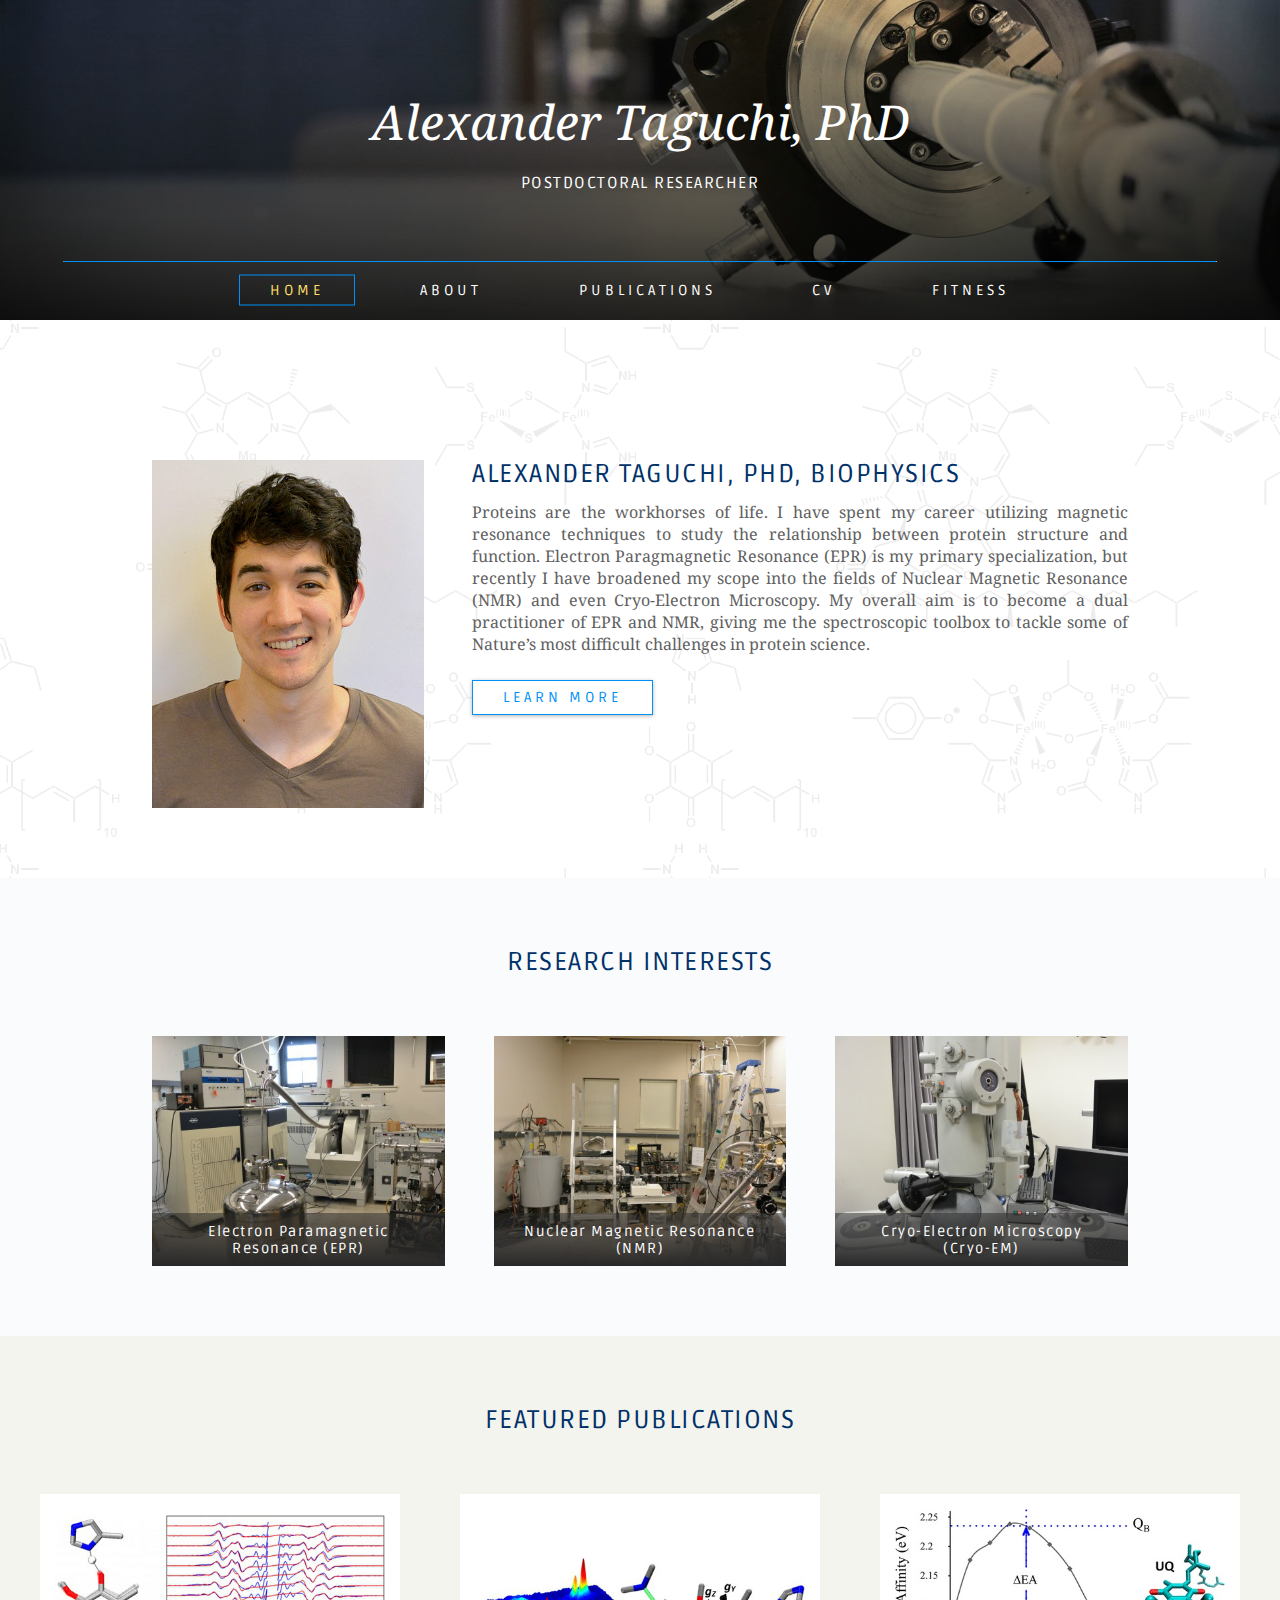
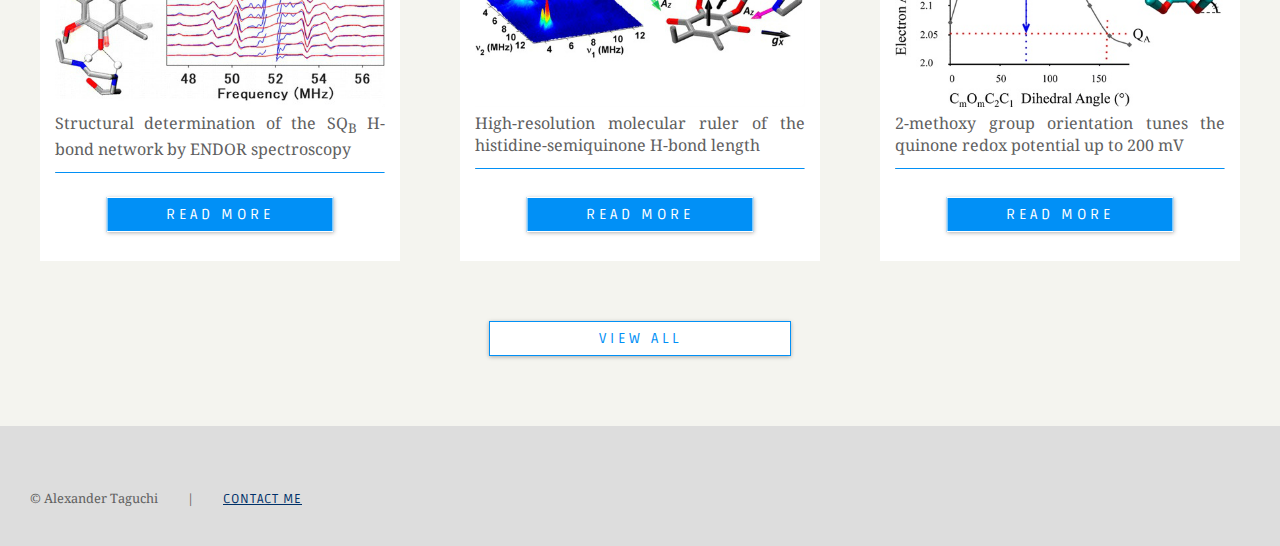
==== index.html @ fdbe2402 "Add all existing files" ====
<!DOCTYPE HTML>
<html lang="en">
	<head>
		<meta charset="UTF-8">
		<meta name="viewport" content="width=device-width, initial-scale=1">
		<meta name="description" content="Welcome to the personal website of Alexander Taguchi, PhD.">
		<title>Alexander Taguchi, PhD</title>
		<link rel="stylesheet" type="text/css" media="screen" href="css/style.css"> 
	</head>
	<body id="body">
		<div id="page">
			<header id="transparent-nav" class="top-banner">
				<div class="hero-transparent-bg">
					<div class="hero">
							<h1>Alexander Taguchi, PhD</h1>
							<h4>Postdoctoral Researcher</h4>
							<hr>
					</div>
				</div>
			</header>

			<nav id="top">
				<ul id="hamburgerMenu">
					<li id="hamburger-position">
						<input id="check01" type="checkbox" name="hamburger-menu"/>
						<label id="hamburger-label" for="check01"></label>
						<ul id="hamburger" class="hamburger-submenu">
							<li><a id="homeButton" class="nav highlighted" title="Home" href="index.html">Home</a></li>				
							<li><a id="aboutButton" class="nav" title="About" href="about.html">About</a></li>
							<li><a id="publicationsButton" class="nav" title="Publications" href="publications.html">Publications</a></li>
							<li><a class="nav" title="CV" href="file/Alexander_Taguchi_CV_112815.pdf" download>CV</a></li>
							<li><a id="fitnessButton" class="nav" title="Fitness" href="fitness.html">Fitness</a></li>
						</ul>
					</li>
				</ul>
			</nav>

			<section id="hp-main" class="hp-main parallax-white">
				<main role="main" class="center">
					<img alt="Alexander Taguchi, PhD" title="Portrait of Dr. Taguchi" src="img/alex_portrait_whiter.jpg">
					<div id="main-content" class="main-content">
						<h2>Alexander Taguchi, PhD, Biophysics</h2>
						<!-- <hr align="left" class="section-title-underline"> -->
						<p class="section-p">Proteins are the workhorses of life. I have spent my career utilizing magnetic resonance techniques to study the relationship between protein structure and function. Electron Paragmagnetic Resonance (EPR) is my primary specialization, but recently I have broadened my scope into the fields of Nuclear Magnetic Resonance (NMR) and even Cryo-Electron Microscopy. My overall aim is to become a dual practitioner of EPR and NMR, giving me the spectroscopic toolbox to tackle some of Nature’s most difficult challenges in protein science.</p>
						<a class="btn" title="Learn More" href="about.html">Learn More</a>
					</div>
				</main>
			</section>

			<section id="hp-research-interest" class="hp-research-interest shadow non-parallax">
				<div class="section-header">
					<h2 class="section-title">Research Interests</h2>
					<hr class="section-title-underline">
				</div> 

				<aside class="center">
					<div id="espin">
						<div class="espin-background research-icon" id="espin-background">
							<div class="transparent-bg">
								<h5>Electron Paramagnetic Resonance (EPR)</h5>
								<p>The total energy of a system is a unique functional of the electron density. Probing the electronic spin density distribution by EPR therefore provides precise energetic and structural information for species harboring unpaired electrons. Questions concerning the structure-function relationship of molecular systems can often be addressed at ~0.1 A resolution.</p>
							</div>
						</div>
					</div>
					<div id="nspin">
						<div class="nspin-background research-icon" id="nspin-background">
							<div class="transparent-bg">
								<h5>Nuclear Magnetic Resonance (NMR)</h5>
								<p>While the project is still in the early stages, I am attempting to structurally characterize the interaction between the alpha and beta subunits of ribonucleotide reductase by NMR. By using a mixed isotopic labeling scheme I hope to detect and assign long-range 13C-15N dipolar contacts across the subunit interface with DNP MAS experiments.</p>
							</div>
						</div>
					</div>
					<div id="cryoem">
						<div class="cryoem-background research-icon" id="cryoem-background">	
							<div class="transparent-bg">
								<h5>Cryo-Electron Microscopy (Cryo-EM)<br></h5>
								<p>While my direct involvement in this project has been limited to negative stain sample preparation and 3D particle reconstruction, we are hopeful that a collaboration with the Drennan lab at MIT will allow for a successful cryo-EM 3D reconstruction of the ribonucleotide reductase a2b2 complex. This low resolution technique is complementary to higher resolution techniques such as EPR or NMR.</p>	
							</div>		
						</div>
					</div>
				</aside>
			</section>

			<section id="hp-publications" class="hp-publications parallax-blue">
				<div class="section-header">
					<h2 class="section-title">Featured Publications</h2>
					<hr class="section-title-underline">
				</div>

				<div class="center">
					<article>
						<div class="content">
							<img alt="Hydrogen Bond Network" title="Hydrogen Bond Network" src="img/toc_hbondQB_endor_resized.jpg">
							<div class="feat-pub-content">
								<p class="section-p">Structural determination of the SQ<sub>B</sub> H-bond network by ENDOR spectroscopy</p>
								<hr>
								<a id="pubButton1" class="pubButton btn btn-abs" title="Read More" href="publications.html#featured-pub1">Read More</a>
							</div>
						</div>
					</article>
					<article>
						<div class="content">
							<img alt="Hyperfine and Nuclear Quadrupole Tensors" title="Hyperfine and Nuclear Quadrupole Tensors" src="img/toc_hyperfine_resized.jpg">
							<div class="feat-pub-content">
								<p class="section-p">High-resolution molecular ruler of the histidine-semiquinone H-bond length</p>
								<hr>
								<a id="pubButton2" class="pubButton btn btn-abs" title="Read More" href="publications.html#featured-pub2">Read More</a>
							</div>
						</div>
					</article>
					<article>
						<div class="content">
							<img alt="Tuning Cofactor Redox Potentials" title="Tuning Cofactor Redox Potentials" src="img/toc_2methoxy13C.jpg">
							<div class="feat-pub-content">
								<p class="section-p">2-methoxy group orientation tunes the quinone redox potential up to 200 mV</p>
								<hr>
								<a id="pubButton3" class="pubButton btn btn-abs" title="Read More" href="publications.html#featured-pub3">Read More</a>
							</div>
						</div>
					</article>						
				</div>	
				<div class="bottom view-all">
						<a class="btn" title="Read More" href="publications.html">View All</a>
				</div>		
			</section>

			<footer>
				<div class="footer">
					<p>&copy; Alexander Taguchi</p>
					<p>|</p>
					<a href="mailto:taguchi@mit.edu">Contact Me</a>				
				</div>
			</footer>
		</div>

		<script src="https://ajax.googleapis.com/ajax/libs/jquery/3.1.0/jquery.min.js"></script>
		<script src="script.js"></script>

	</body>
</html>
---- css/style.css ----
@import url(https://fonts.googleapis.com/css?family=Ruda:400,700|Noto+Serif:400,400italic,700italic);html,body,div,section,article,aside,header,footer,nav,h1,h2,h3,h4,h5,h6,p,blockquote,address,time,span,em,strong,img,ol,ul,li,figure,canvas,video,th,td,tr{margin:0;padding:0;border:0;vertical-align:baseline;font:inherit}address,article,aside,canvas,details,figcaption,figure,footer,header,nav,menu,nav,section,summary{display:block}body{font-family:'Noto Serif',serif;font-size:16px;font-weight:400;color:#606060;background-color:#FAFBFC;text-size-adjust:100%;-webkit-text-size-adjust:100%;-moz-text-size-adjust:100%;-ms-text-size-adjust:100%}h1{font-family:'Noto Serif',serif;margin:0 0 1em 0;font-size:3em;font-weight:400;line-height:1.1em}h2,h3,h4,h5:not(.faculty-position),h6{font-family:'Ruda',sans-serif;font-weight:400;letter-spacing:1.5px;color:#003169}h2{margin:0 0 .5em 0;font-size:1.6em;line-height:1.1em;text-transform:uppercase}h3{margin:0 0 .5em 0;font-size:1.3em}h4{margin:0 0 1.5em 0;font-size:1em;font-weight:700}h5{font-size:.9em}h6{font-size:.9em;font-weight:400}p{margin:0 0 1em 0;text-align:justify;font-size:1em}a.nav{color:#fff;text-decoration:none;border:2px solid transparent;padding:6px 30px;transition:color .7s;text-transform:uppercase}a.nav:hover{color:#0190F6}a.btn{font-family:'Ruda',sans-serif;background-color:#fff;font-weight:400;letter-spacing:4px;font-size:.9em;text-decoration:none;box-shadow:0 1px 4px rgba(0,0,0,.3);color:#0190F6;border:1px solid #0190F6;padding:8px 30px;transition:background-color .5s;transition:color .5s;transition:border .5s;text-transform:uppercase}a.btn:hover{color:#fff;background-color:#0190F6;border:1px solid #fff}.top-banner{height:320px;background:url(../img/header_banner.jpg) no-repeat center bottom;background-size:cover;position:relative}body>div{margin:0 auto;position:relative}.hero{position:absolute;text-align:center;width:100%;top:30%}.hero-transparent-bg{height:100%;background-color:#003169;background:linear-gradient(bottom,rgba(0,0,0,.8),rgba(0,0,0,0));background:-webkit-linear-gradient(bottom,rgba(0,0,0,.8),rgba(0,0,0,0));background:-moz-linear-gradient(bottom,rgba(0,0,0,.8),rgba(0,0,0,0))}.hero h1{font-style:italic;margin:0 0 .5em 0;color:#fff;width:95%;margin-left:auto;margin-right:auto}.hero h4{color:#fff;font-weight:400;text-transform:uppercase}.hero hr{border-bottom:#0190F6 1px solid;border-top:none;margin-top:68px;width:90%}nav{font-family:'Ruda',sans-serif;font-size:.9em;letter-spacing:4px;width:100%;background-color:none;position:absolute;top:260px;height:59px}nav>ul{width:100%;text-align:center;padding:1px 0;position:absolute;top:50%;transform:translate(0,-50%)}nav>ul>li{width:100%}nav>ul input{display:none}nav>ul label{display:none}.hamburger-submenu li{display:inline-block;margin:6px 1% 6px 1%}a.highlighted{color:#ffde66;background-color:none;border:solid 1px #0190F6;transition:border-bottom .3s}footer{background-color:#DDD;height:100px;padding-top:20px}.footer{margin-top:40px;margin-left:30px}footer a{color:#003169;transition:color .7s;font-size:.8em;text-transform:uppercase;font-family:'Ruda',sans-serif;letter-spacing:1px}footer a:hover{color:#ffde66}footer p{display:inline-block;font-size:.8em}footer p:nth-child(2){margin-left:2%;margin-right:2%}section{margin-bottom:0;margin-top:0;height:auto;padding-left:30px;padding-right:30px}.center{margin:auto}.section-header{text-align:center;margin-bottom:60px}.section-title-underline{border-bottom:#0190F6 1px solid;border-top:none;width:100px;display:none}.section-p{margin-bottom:30px}a[href="#top"]{position:fixed;right:20px;bottom:10px;opacity:0;cursor:default}a[href="#top"]>div{width:35px;height:35px;-moz-border-radius:5px;background-color:#afa196;margin-left:auto;margin-right:auto;margin-top:50px;transition:background-color .5s;position:relative}a[href="#top"]>div:hover{background-color:#988678}a[href="#top"]>div>div{position:absolute;top:12px;left:7.4px;width:20px;height:10px;-moz-border-radius:50px;-webkit-border-radius:50px;border-radius:0;display:block;margin:auto;background:url(../img/up_arrow.png) no-repeat center;background-size:20px 10px}.parallax-white{background:#fff url(../img/molecule_tile_brightness93_700width.png) repeat center bottom;background-attachment:fixed;padding-bottom:70px;padding-top:70px}.parallax-blue{background-color:#F4F4EF;background-attachment:fixed;padding-bottom:70px;padding-top:70px}.non-parallax{padding-top:70px;padding-bottom:70px}.hp-main{padding-top:140px}.hp-main main{max-width:1100px;width:80%}.hp-main hr{margin-bottom:20px}.hp-main img{background-color:#dbe9f2;float:left}.hp-main main::after{content:'';display:block;clear:both}.hp-main div{margin-left:320px}.hp-main main h2::after{content:'';display:block;display:none;height:.5em;width:100px;border-bottom:solid #0190F6 1px}.hp-research-interest aside{max-width:1100px;width:80%;text-align:center;display:flex;display:-webkit-box;display:-moz-box;display:-ms-flexbox;display:-webkit-flex;flex-direction:row;-webkit-flex-direction:row;-moz-flex-direction:row;justify-content:space-between;-webkit-justify-content:space-between;-moz-justify-content:space-between;align-items:center;-webkit-align-items:center;height:auto}.hp-research-interest aside>div{height:auto;width:30%}.hp-research-interest .research-icon{width:100%;margin:auto;height:230px;position:relative}.hp-research-interest .transparent-bg{background:linear-gradient(bottom,rgba(40,40,40,1),rgba(40,40,40,.5));background:-webkit-linear-gradient(bottom,rgba(40,40,40,1),rgba(40,40,40,.5));background:-moz-linear-gradient(bottom,rgba(40,40,40,1),rgba(40,40,40,.5));transition:height 0.7s;height:23%;border-radius:inherit;overflow:hidden;position:absolute;bottom:0}.hp-research-interest .transparent-bg:hover{height:100%}.hp-research-interest .transparent-bg p{height:auto;padding:15px;color:#fff;font-size:.72em}.hp-research-interest aside>div h5{color:#fff;display:block;margin:auto;font-weight:400;padding:10px 20px 10px 20px}.hp-research-interest .espin-background{background:url(../img/epr.jpg) no-repeat;background-size:cover}.hp-research-interest .nspin-background{background:url(../img/nmr.jpg) no-repeat;background-size:cover}.hp-research-interest .cryoem-background{background:url(../img/cryoem.jpg) no-repeat;background-size:cover}.hp-publications .section-header{text-align:center}.hp-publications .center{max-width:1200px;position:relative;display:flex;display:-webkit-box;display:-moz-box;display:-ms-flexbox;display:-webkit-flex;flex-direction:row;-webkit-flex-direction:row;-moz-flex-direction:row;height:auto;justify-content:space-between;-webkit-justify-content:space-between;-moz-justify-content:space-between}.hp-publications article{background-color:#fff;max-width:330px;height:auto;padding:15px 15px 80px 15px}.hp-publications .content{position:relative;height:auto;max-width:350px;margin:auto}.hp-publications .feat-pub-content{height:auto}.hp-publications article img{position:relative;background-color:#fff;max-width:100%;height:auto}.hp-publications .feat-pub-content p{margin-bottom:0}.hp-publications article hr{border-bottom:#0190F6 1px solid;border-top:none;margin-top:12px}.hp-publications .btn-abs{position:absolute;text-align:center;color:#fff;border:1px solid #fff;background-color:#0190F6;top:288px;left:50%;-webkit-transform:translateX(-50%);transform:translateX(-50%);width:50%}.hp-publications .btn-abs:hover{color:#0190F6;background-color:#fff;border:1px solid #0190F6}.hp-publications .view-all{text-align:center}.hp-publications .view-all .btn{text-decoration:none;padding-left:0;padding-right:0;margin:60px auto 0 auto;display:block;width:300px}div.pub-filter{height:50px;text-align:center;margin-bottom:20px}select#yearFilter{-webkit-appearance:none;-moz-appearance:none;border:none;box-shadow:0 1px 4px rgba(0,0,0,.3);border-radius:0;width:200px;padding-left:20px;padding-top:12px;padding-bottom:14px;padding-right:0;color:#fff;font-size:.8em;font-weight:400;font-family:'Ruda',sans-serif;cursor:pointer;background:#0190F6 url(../img/blue_dropdown.png) no-repeat 97% center;background-size:35px}.publications .accord{max-width:1100px}.publications .accord ol{list-style-position:inside}.publications .accord ul{list-style:none}.publications .accord li.list{margin:20px 0 20px 0;padding:15px;border-left:8px solid #cfc6c0;background-color:#fff;position:relative}.publications .accord li.list li{margin-top:10px;margin-bottom:10px}.publications .accord li.list:nth-last-of-type(1){margin-bottom:27%}.publications .accord li img{margin-top:10px;margin-bottom:10px;height:auto;max-width:100%}.publications .accord label{display:block;margin-top:10px}.publications .collapsibleList input[name="checkbox"]{display:none}.publications .collapsibleList input[name="checkbox"]~ul{max-height:0;transition:max-height 1s ease;overflow:hidden}.publications .collapsibleList input[name="checkbox"]:checked~ul{max-height:2500px;overflow:hidden}.publications .collapsibleList label{cursor:pointer;color:blue;font-size:.9em;font-family:monospace}.publications .collapsibleList input[name="checkbox"]:checked~label{visibility:hidden}.publications .collapsibleList input[name="checkbox"]:checked~label::before{visibility:visible;content:"[-] Abstract"}.education .center{max-width:600px}.education aside+hr{border-bottom:#99d2fb 1px solid;border-top:none;margin-bottom:40px;margin-top:40px;width:100%}.education aside{max-width:600px;margin:auto;position:relative;display:flex;display:-webkit-box;display:-moz-box;display:-ms-flexbox;display:-webkit-flex;flex-direction:row;-webkit-flex-direction:row;-moz-flex-direction:row;justify-content:space-between;-webkit-justify-content:space-between;-moz-justify-content:space-between;align-items:center;-webkit-align-items:center}.education aside:last-child{margin-bottom:0}.education-container{width:400px}.education h6{position:relative}.education h4{margin:0 0 0 0}.about .center{max-width:900px}.about .figure-right{float:right;max-width:350px;margin:7px 0 7px 20px;background-color:#afa196;color:#fff;box-shadow:0 4px 8px 0 rgba(0,0,0,.2)}.about .figure-left{float:left;max-width:350px;margin:7px 20px 7px 0;background-color:#afa196;color:#fff;box-shadow:0 4px 8px 0 rgba(0,0,0,.2)}.about img.article-img{max-width:100%;height:auto}.about figcaption{font-size:.8em;text-align:center;padding:0 5px 6px 5px;font-family:'Ruda',sans-serif;font-weight:400;letter-spacing:.3px}.masonry{max-width:1000px;margin:auto;text-align:center;column-count:2;-webkit-column-count:2;-moz-column-count:2;column-gap:1em;-webkit-column-gap:1em;-moz-column-gap:1em}.masonryItem{background-color:#fff;width:100%;height:auto;margin:0 0 1em;display:inline-block;break-inside:avoid;-webkit-column-break-inside:avoid;page-break-inside:avoid}.masonryItem hr{border:#0190F6 1px solid;border-top:none;margin-bottom:25px;margin-top:20px}.masonryContent{padding:20px;height:auto;border-top:8px solid #cfc6c0}.fitnessImages{height:auto;max-width:100%}.masonry p{margin-top:10px;margin-bottom:0}.masonry .videoWrapper{position:relative;padding-bottom:56.25%;padding-top:25px;height:0}.masonry .videoWrapper iframe{position:absolute;top:0;left:0;width:100%;height:100%}@media screen and (max-width:1200px){.hp-main main{max-width:90%}.hp-publications .center{max-width:900px}.hp-publications article{max-width:235px}.hp-publications .btn-abs{top:253px}.hp-research-interest aside{max-width:none;width:90%;flex-direction:column;-webkit-flex-direction:column;-moz-flex-direction:column;height:950px}.hp-research-interest aside>div{width:90%}.hp-research-interest .research-icon{width:50%;height:270px;float:left}.hp-research-interest aside>div:nth-child(2) .research-icon{float:right}.hp-research-interest .transparent-bg{top:0%;left:100%;width:100%;height:100%;transition:none;background:none}.hp-research-interest aside>div:nth-child(2) .transparent-bg{top:0%;left:-100%;width:100%;height:100%;transition:none}.hp-research-interest aside>div h5{padding:20px 20px 10px 20px;color:#606060;font-size:1em}.hp-research-interest .transparent-bg p{padding:10px 20px 20px 20px;color:#606060;font-size:.8em}}@media screen and (max-width:900px){h1{font-size:2.3em}.top-banner{position:fixed;width:100%;z-index:2;background:none;background-color:rgba(0,100,172,1);opacity:1;height:70px;transition:background-color .3s ease-out;display:flex;display:-webkit-box;display:-moz-box;display:-ms-flexbox;display:-webkit-flex;flex-direction:column;-webkit-flex-direction:column;-moz-flex-direction:column;justify-content:center;-webkit-justify-content:center;-moz-justify-content:center;align-items:stretch;-webkit-align-items:stretch}.hero-transparent-bg{background:none;height:initial}.hero{position:static;width:95%;margin:auto}.hero h1{width:auto;text-align:left;margin:0 0 0 0}.hero h4{text-align:left;margin:0;font-size:.7em;color:#ddd7d2}nav{z-index:3;top:0}nav>ul{transform:none}nav>ul>li{position:fixed;top:25px}nav>ul label,nav>ul label:before,nav>ul label:after{cursor:pointer;border-radius:1px;height:5px;width:35px;background:white;position:absolute;display:block;content:'';transition:all 500ms ease-in-out}nav>ul label{top:50%;right:3%;top:50%;transform:translate(0%,-50%)}nav>ul label:before{top:-10px}nav>ul label:after{bottom:-10px}nav>ul input:checked+label{background-color:transparent}nav>ul input:checked+label:before,nav>ul input:checked+label:after{top:0;bottom:0}nav>ul input:checked+label:before{transform:rotate(45deg)}nav>ul input:checked+label:after{transform:rotate(-45deg)}nav>ul label:hover~label{background:rgba(0,0,0,.2)}nav>ul input{display:inline;visibility:hidden}.hamburger-submenu{font-family:'Ruda',sans-serif;letter-spacing:1px;position:absolute;right:0;top:45px;max-width:0;height:2000px;overflow:hidden;padding-top:30px;list-style-type:none;background:rgba(25,25,25,.9);transition:max-width 0.2s ease-out;width:100%;z-index:1}nav>ul input:checked~.hamburger-submenu{max-width:100%;transition:max-width 0.2s ease-in}nav .hamburger-submenu li{display:block;margin:auto}.hamburger-submenu li a{display:block;padding:12px;color:#fff;text-decoration:none;transition:background .3s;white-space:nowrap;margin:auto}.hamburger-submenu a.highlighted{color:#ffde66;border-top:none;border:solid 1px #0190F6;width:30%}.hamburger-submenu a:not(.highlighted):hover{color:#fff;background-color:rgba(1,144,246,.4)}.footer{margin:40px auto 0 auto;text-align:center}.hp-main main{max-width:100%;width:100%}.hp-main img{display:none}header .hero hr{display:none}.hp-main div{margin-left:0;position:relative}.hp-main div h2{text-align:center}.hp-main main h2::after{margin:auto;border-bottom:solid #0190F6 1px}.hp-main div p{margin-top:30px;padding-left:205px;padding-bottom:10%;background:url(../img/alex_portrait_whiter.jpg) no-repeat left top;background-size:185px auto;margin-bottom:0}.hp-main div a.btn{text-align:center;position:absolute;bottom:0;left:205px}.hp-research-interest aside{height:auto;width:100%}.hp-research-interest aside>div{width:100%}.hp-research-interest .transparent-bg p{font-size:.74em}.hp-publications .center{flex-direction:column;-webkit-flex-direction:column;-moz-flex-direction:column;justify-content:space-between;-webkit-justify-content:space-between;-moz-justify-content:space-between;max-width:100%;height:auto;-webkit-align-items:stretch;align-items:stretch}.hp-publications article{max-width:none;width:auto;height:auto;padding:20px 15px 65px 15px;margin-bottom:30px}.hp-publications article img{margin:auto;display:block;margin-bottom:20px}.hp-publications .content{max-width:none}.hp-publications article hr{margin:20px 0 20px 0}.hp-publications .feat-pub-content p{text-align:center}.hp-publications .btn-abs{top:106.5%;width:25%;z-index:1}.education{padding-top:140px}.publications{padding-top:140px}#fitness{padding-top:140px}.masonry{-webkit-column-count:1;-moz-column-count:1}}@media screen and (max-width:600px){h1{font-size:1.8em}h2{font-size:1.5em}.top-banner{height:60px}nav>ul>li{top:20px}.hamburger-submenu{top:40px}.hp-main{padding-top:120px}.hp-main main h2{top:221px}.hp-main img{display:block;float:none;margin:auto;width:140px;margin-bottom:15px}.hp-main div p{padding-left:0;padding-bottom:0;height:auto;background:none;margin-bottom:30px}.hp-main div a.btn{display:block;margin:auto;width:50%;position:static}.hp-research-interest aside{height:auto}.hp-research-interest .research-icon{width:100%;height:300px;float:none}.hp-research-interest .transparent-bg{background:linear-gradient(bottom,rgba(60,60,60,.4),rgba(10,10,10,.9));background:-webkit-linear-gradient(bottom,rgba(60,60,60,.4),rgba(10,10,10,.9));background:-moz-linear-gradient(bottom,rgba(60,60,60,.4),rgba(10,10,10,.9))}.hp-research-interest aside>div:nth-child(2) .research-icon{float:none}.hp-research-interest .transparent-bg,.hp-research-interest aside>div:nth-child(2) .transparent-bg{position:absolute;bottom:0%;top:initial;left:0%;width:100%;height:100%;display:flex;display:-webkit-box;display:-moz-box;display:-ms-flexbox;display:-webkit-flex;flex-direction:column;-webkit-flex-direction:column;-moz-flex-direction:column;justify-content:space-around;-webkit-justify-content:space-around;-moz-justify-content:space-around;align-items:center;-webkit-align-items:center}.hp-research-interest aside>div h5{color:#fff}.hp-research-interest .transparent-bg p{color:#fff;height:50%;font-size:.73em}.hp-publications .btn-abs{width:50%}.hp-publications .view-all .btn{width:100%}.education{padding-top:120px}.education aside{flex-direction:column;-webkit-flex-direction:column;-moz-flex-direction:column}.education-container{width:100%;text-align:center;margin-bottom:10px}.about .figure-right,.about .figure-left{float:none;margin:20px auto 20px auto}.publications{padding-top:120px}#fitness{padding-top:120px}}@media screen and (max-width:400px){h1{font-size:1.3em}h2{font-size:1.5em}.top-banner{height:50px}nav>ul>li{top:15px}.hamburger-submenu{top:35px}.hp-main{padding-top:100px}.education{padding-top:100px}.publications{padding-top:100px}#fitness{padding-top:100px}}
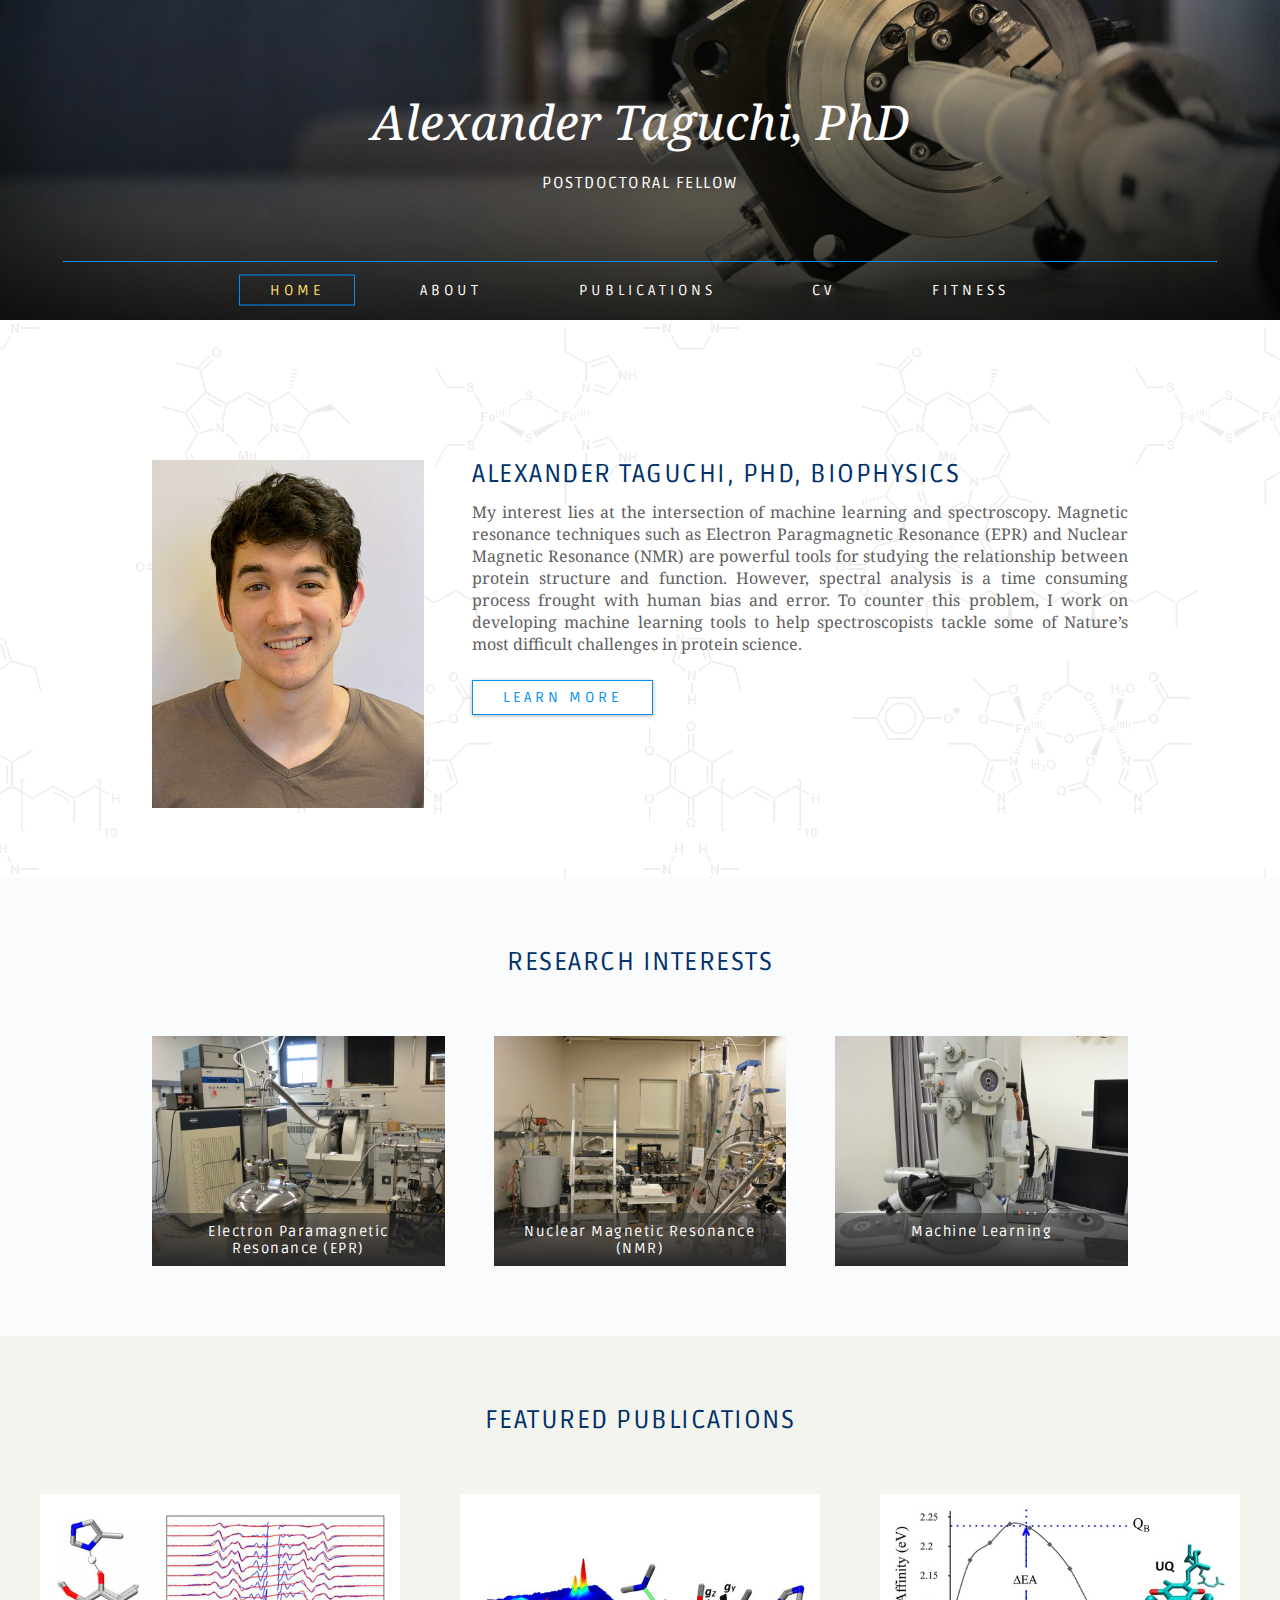
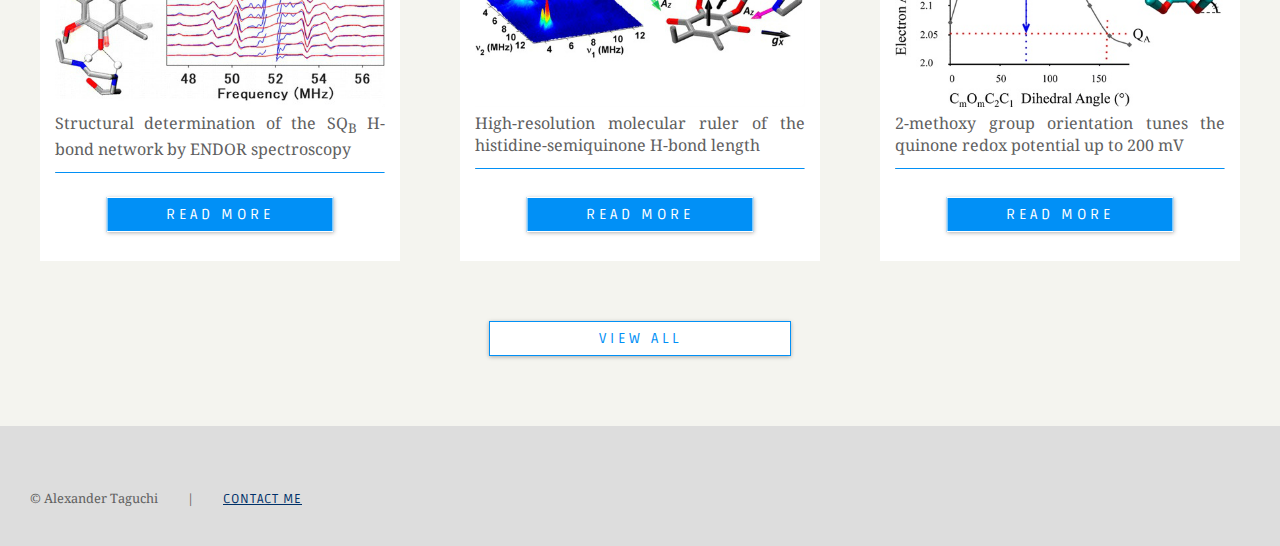
==== commit 62b3667b: "Update Website to 11/4/2018" ====
--- a/index.html
+++ b/index.html
@@ -5,7 +5,7 @@
 		<meta name="viewport" content="width=device-width, initial-scale=1">
 		<meta name="description" content="Welcome to the personal website of Alexander Taguchi, PhD.">
 		<title>Alexander Taguchi, PhD</title>
-		<link rel="stylesheet" type="text/css" media="screen" href="css/style.css"> 
+		<link rel="stylesheet" type="text/css" media="screen" href="css/style.css">
 	</head>
 	<body id="body">
 		<div id="page">
@@ -13,7 +13,7 @@
 				<div class="hero-transparent-bg">
 					<div class="hero">
 							<h1>Alexander Taguchi, PhD</h1>
-							<h4>Postdoctoral Researcher</h4>
+							<h4>Postdoctoral Fellow</h4>
 							<hr>
 					</div>
 				</div>
@@ -25,10 +25,10 @@
 						<input id="check01" type="checkbox" name="hamburger-menu"/>
 						<label id="hamburger-label" for="check01"></label>
 						<ul id="hamburger" class="hamburger-submenu">
-							<li><a id="homeButton" class="nav highlighted" title="Home" href="index.html">Home</a></li>				
+							<li><a id="homeButton" class="nav highlighted" title="Home" href="index.html">Home</a></li>
 							<li><a id="aboutButton" class="nav" title="About" href="about.html">About</a></li>
 							<li><a id="publicationsButton" class="nav" title="Publications" href="publications.html">Publications</a></li>
-							<li><a class="nav" title="CV" href="file/Alexander_Taguchi_CV_112815.pdf" download>CV</a></li>
+							<li><a class="nav" title="CV" href="file/TaguchiCV091818.pdf" download>CV</a></li>
 							<li><a id="fitnessButton" class="nav" title="Fitness" href="fitness.html">Fitness</a></li>
 						</ul>
 					</li>
@@ -41,7 +41,7 @@
 					<div id="main-content" class="main-content">
 						<h2>Alexander Taguchi, PhD, Biophysics</h2>
 						<!-- <hr align="left" class="section-title-underline"> -->
-						<p class="section-p">Proteins are the workhorses of life. I have spent my career utilizing magnetic resonance techniques to study the relationship between protein structure and function. Electron Paragmagnetic Resonance (EPR) is my primary specialization, but recently I have broadened my scope into the fields of Nuclear Magnetic Resonance (NMR) and even Cryo-Electron Microscopy. My overall aim is to become a dual practitioner of EPR and NMR, giving me the spectroscopic toolbox to tackle some of Nature’s most difficult challenges in protein science.</p>
+						<p class="section-p">My interest lies at the intersection of machine learning and spectroscopy. Magnetic resonance techniques such as Electron Paragmagnetic Resonance (EPR) and Nuclear Magnetic Resonance (NMR) are powerful tools for studying the relationship between protein structure and function. However, spectral analysis is a time consuming process frought with human bias and error. To counter this problem, I work on developing machine learning tools to help spectroscopists tackle some of Nature’s most difficult challenges in protein science.</p>
 						<a class="btn" title="Learn More" href="about.html">Learn More</a>
 					</div>
 				</main>
@@ -51,7 +51,7 @@
 				<div class="section-header">
 					<h2 class="section-title">Research Interests</h2>
 					<hr class="section-title-underline">
-				</div> 
+				</div>
 
 				<aside class="center">
 					<div id="espin">
@@ -66,16 +66,16 @@
 						<div class="nspin-background research-icon" id="nspin-background">
 							<div class="transparent-bg">
 								<h5>Nuclear Magnetic Resonance (NMR)</h5>
-								<p>While the project is still in the early stages, I am attempting to structurally characterize the interaction between the alpha and beta subunits of ribonucleotide reductase by NMR. By using a mixed isotopic labeling scheme I hope to detect and assign long-range 13C-15N dipolar contacts across the subunit interface with DNP MAS experiments.</p>
+								<p>While EPR is limited to systems with unpaired electron spins, NMR has the benefit of being applicable to all molecules of suitable size. With recent advances in sparse isotopic labeling techniques, higher magic angle spinning (MAS) speeds for proton detection, and sensitivity boosts from dynamic nuclear polarization, solid-state NMR is a powerful tool for protein structure determination.</p>
 							</div>
 						</div>
 					</div>
 					<div id="cryoem">
-						<div class="cryoem-background research-icon" id="cryoem-background">	
+						<div class="cryoem-background research-icon" id="cryoem-background">
 							<div class="transparent-bg">
-								<h5>Cryo-Electron Microscopy (Cryo-EM)<br></h5>
-								<p>While my direct involvement in this project has been limited to negative stain sample preparation and 3D particle reconstruction, we are hopeful that a collaboration with the Drennan lab at MIT will allow for a successful cryo-EM 3D reconstruction of the ribonucleotide reductase a2b2 complex. This low resolution technique is complementary to higher resolution techniques such as EPR or NMR.</p>	
-							</div>		
+								<h5>Machine Learning<br></h5>
+								<p>Machine learning allows computers to learn from a training dataset to make predicitons on datasets its never seen before. Supervised computer vision models, in particular, perform image recognition at levels beyond human performance for certain datasets. Can machine learning therefore be applied to automate or assist spectroscopic analysis? A growing body of literature (including my own) suggests the answer is yes.</p>
+							</div>
 						</div>
 					</div>
 				</aside>
@@ -117,18 +117,18 @@
 								<a id="pubButton3" class="pubButton btn btn-abs" title="Read More" href="publications.html#featured-pub3">Read More</a>
 							</div>
 						</div>
-					</article>						
-				</div>	
+					</article>
+				</div>
 				<div class="bottom view-all">
 						<a class="btn" title="Read More" href="publications.html">View All</a>
-				</div>		
+				</div>
 			</section>
 
 			<footer>
 				<div class="footer">
 					<p>&copy; Alexander Taguchi</p>
 					<p>|</p>
-					<a href="mailto:taguchi@mit.edu">Contact Me</a>				
+					<a href="mailto:taguchi@mit.edu">Contact Me</a>
 				</div>
 			</footer>
 		</div>
@@ -137,4 +137,4 @@
 		<script src="script.js"></script>
 
 	</body>
-</html>+</html>
